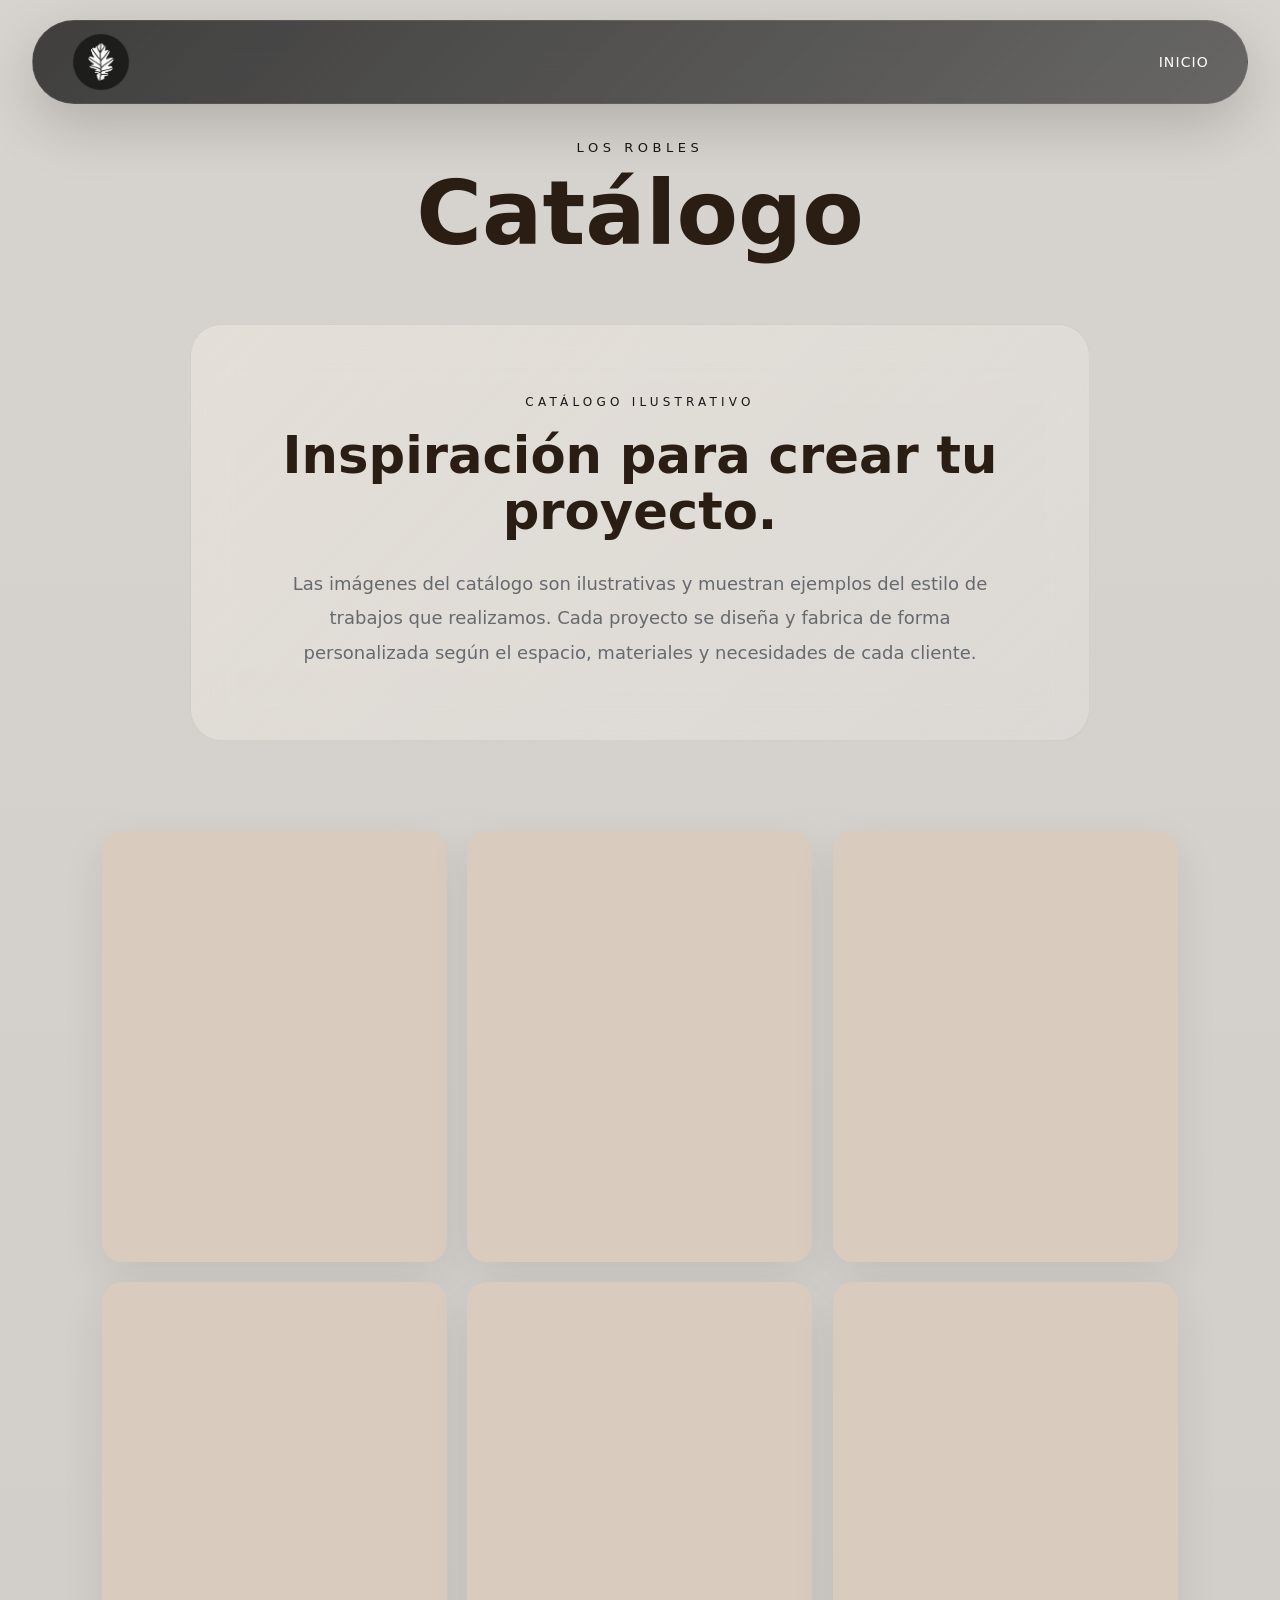
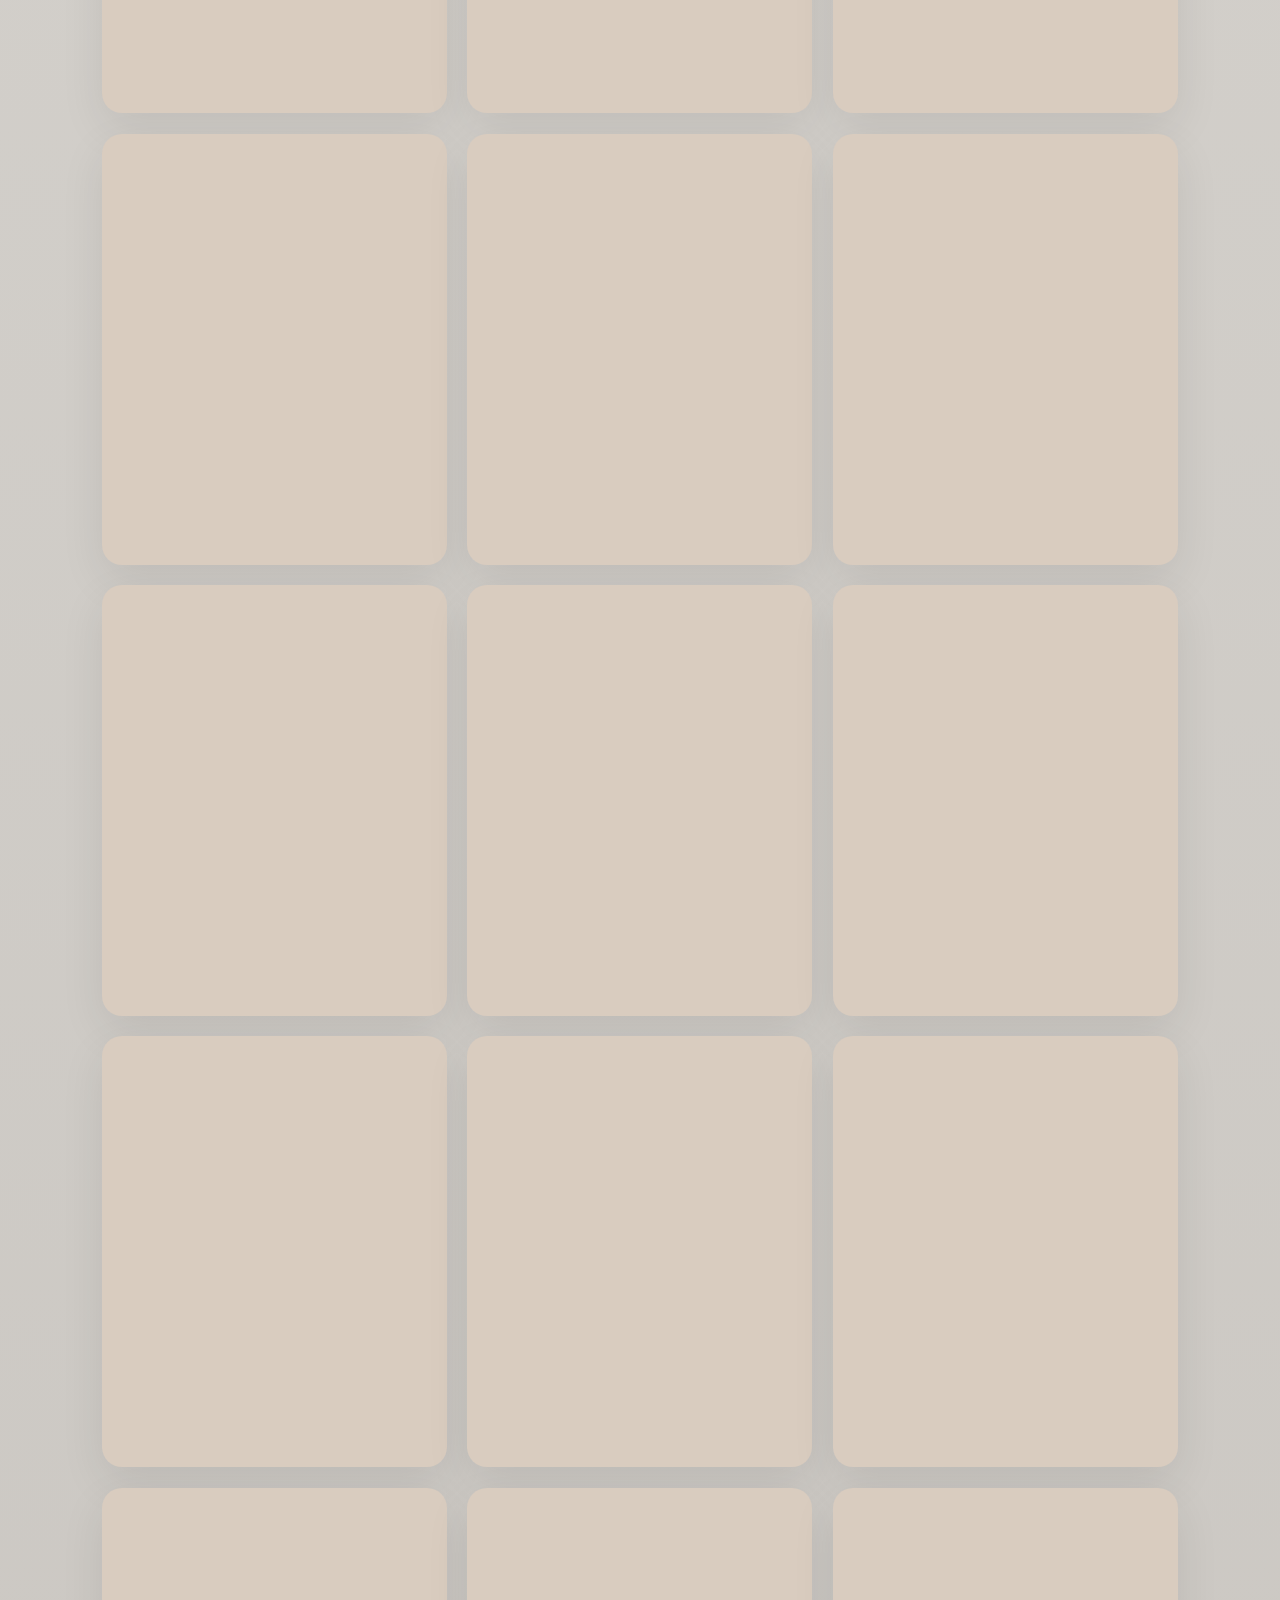
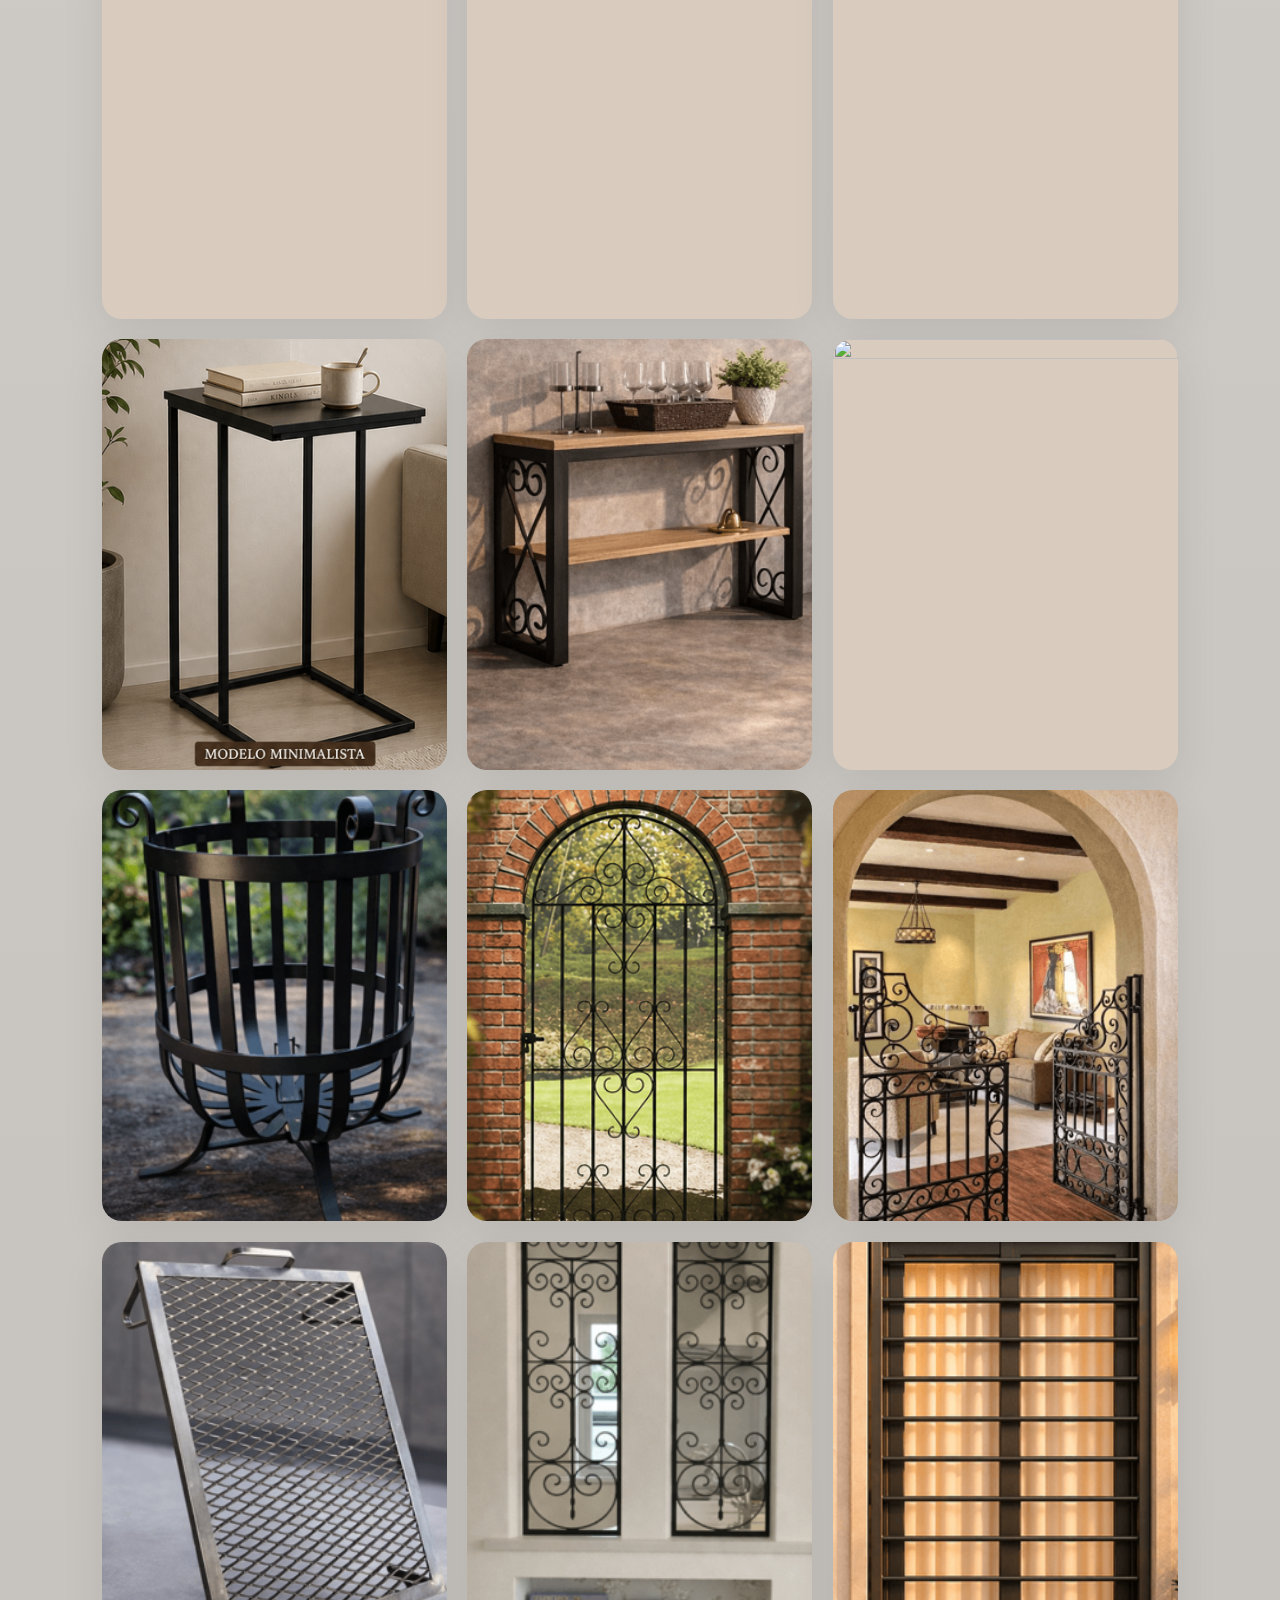
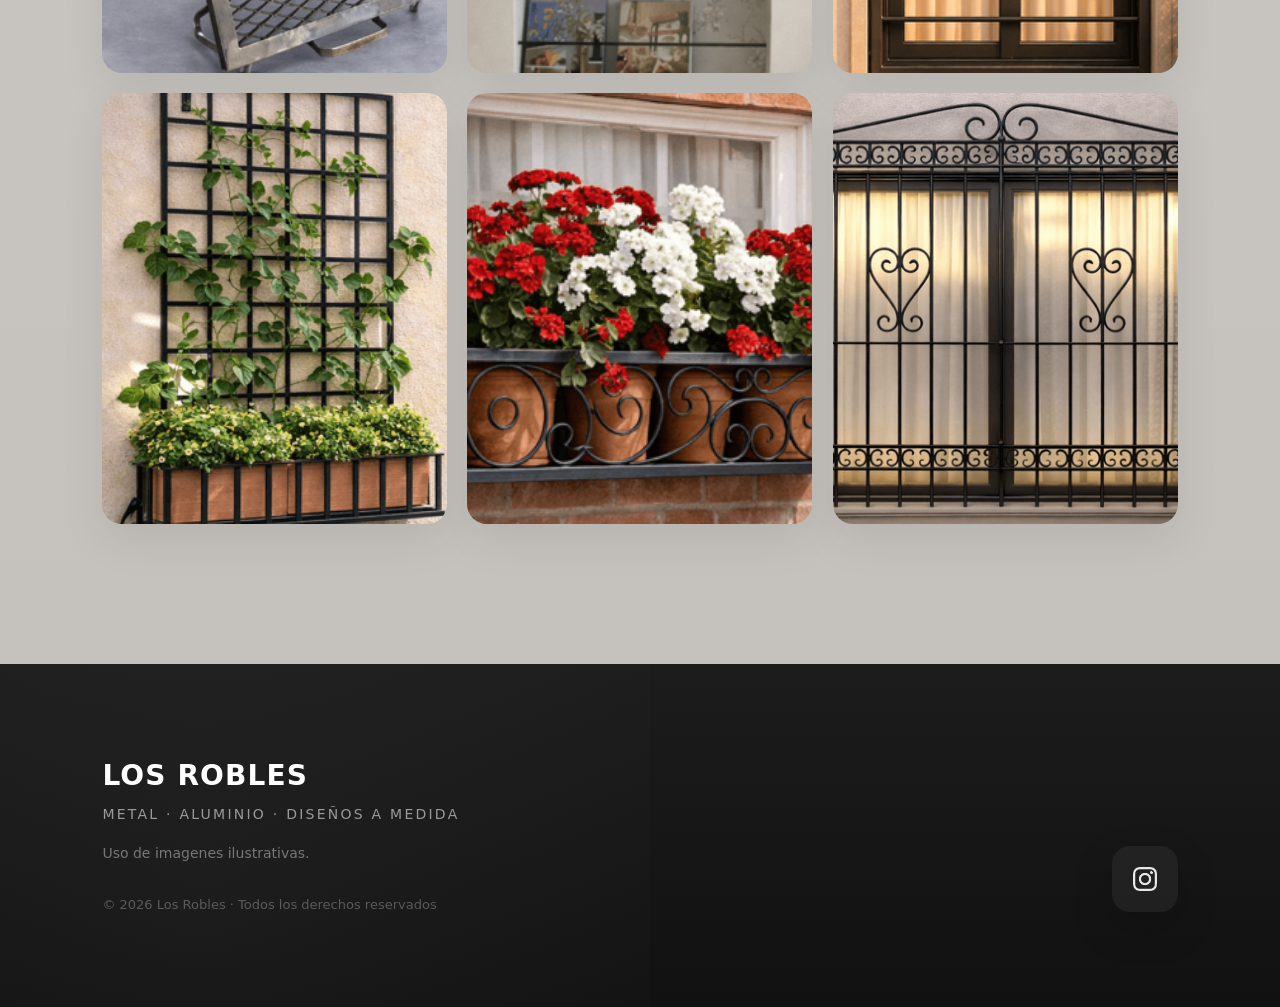
==== catalogo.html @ 6a44040e "Add files via upload" ====
<!DOCTYPE html>

<html lang="es">

<head>

<meta charset="UTF-8">

<meta
name="viewport"
content="width=device-width,initial-scale=1">

<title>

Catálogo — Los Robles

</title>

<link
rel="stylesheet"
href="style.css">

</head>

<body>

<nav>

<a
href="index.html"

class="logo">

<img
src="img/logo.png"
alt="Los Robles">

</a>

<div class="menu">

<a href="index.html">

Inicio

</a>

</div>

</nav>

<section
class="catalogo">

<div class="titulo">

<p>

LOS ROBLES

</p>

<h1>

Catálogo

</h1>

</div>

<!-- NUEVO -->

<div class="catalogo-info">

<p>

CATÁLOGO ILUSTRATIVO

</p>

<h2>

Inspiración para crear tu proyecto.

</h2>

<span>

Las imágenes del catálogo son ilustrativas y muestran ejemplos del estilo de trabajos que realizamos.
Cada proyecto se diseña y fabrica de forma personalizada según el espacio, materiales y necesidades de cada cliente.

</span>

</div>

<div
class="catalogo-grid">

<img loading="lazy" decoding="async" fetchpriority="low" src="img/producto1.png" alt="">
<img loading="lazy" decoding="async" fetchpriority="low" src="img/producto2.png" alt="">
<img loading="lazy" decoding="async" fetchpriority="low" src="img/producto3.png" alt="">
<img loading="lazy" decoding="async" fetchpriority="low" src="img/producto4.png" alt="">
<img loading="lazy" decoding="async" fetchpriority="low" src="img/producto5.png" alt="">

<img loading="lazy" decoding="async" fetchpriority="low" src="img/producto6.png" alt="">
<img loading="lazy" decoding="async" fetchpriority="low" src="img/producto7.png" alt="">
<img loading="lazy" decoding="async" fetchpriority="low" src="img/producto8.png" alt="">
<img loading="lazy" decoding="async" fetchpriority="low" src="img/producto9.png" alt="">
<img loading="lazy" decoding="async" fetchpriority="low" src="img/producto10.png" alt="">

<img loading="lazy" decoding="async" fetchpriority="low" src="img/producto11.png" alt="">
<img loading="lazy" decoding="async" fetchpriority="low" src="img/producto12.png" alt="">
<img loading="lazy" decoding="async" fetchpriority="low" src="img/producto13.png" alt="">
<img loading="lazy" decoding="async" fetchpriority="low" src="img/producto14.png" alt="">
<img loading="lazy" decoding="async" fetchpriority="low" src="img/producto15.png" alt="">

<img loading="lazy" decoding="async" fetchpriority="low" src="img/producto16.png" alt="">
<img loading="lazy" decoding="async" fetchpriority="low" src="img/producto17.png" alt="">
<img loading="lazy" decoding="async" fetchpriority="low" src="img/producto18.png" alt="">
<img loading="lazy" decoding="async" fetchpriority="low" src="img/producto19.png" alt="">
<img loading="lazy" decoding="async" fetchpriority="low" src="img/producto20.png" alt="">

<img loading="lazy" decoding="async" fetchpriority="low" src="img/producto21.png" alt="">
<img loading="lazy" decoding="async" fetchpriority="low" src="img/producto22.png" alt="">
<img loading="lazy" decoding="async" fetchpriority="low" src="img/producto23.png" alt="">
<img loading="lazy" decoding="async" fetchpriority="low" src="img/producto24.png" alt="">
<img loading="lazy" decoding="async" fetchpriority="low" src="img/producto25.png" alt="">

<img loading="lazy" decoding="async" fetchpriority="low" src="img/producto26.png" alt="">
<img loading="lazy" decoding="async" fetchpriority="low" src="img/producto27.png" alt="">
<img loading="lazy" decoding="async" fetchpriority="low" src="img/producto28.png" alt="">
<img loading="lazy" decoding="async" fetchpriority="low" src="img/producto29.png" alt="">
<img loading="lazy" decoding="async" fetchpriority="low" src="img/producto30.png" alt="">



</div>

</section>

<footer>

<div class="footer-left">

<div class="footer-logo">

LOS ROBLES

</div>

<div class="footer-copy">

Metal · Aluminio · Diseños a medida

</div>

<div class="footer-nota">

Uso de imagenes ilustrativas.

</div>

<div class="footer-copyright">

© 2026 Los Robles · Todos los derechos reservados

</div>

</div>

<a

href="https://www.instagram.com/los_robles_carpinteria/"

target="_blank"

class="footer-instagram"

>

<img

src="img/instagram.png"

alt="Instagram">

</a>

</footer>

</body>

</html>
---- style.css ----
/*======================

LOS ROBLES
METAL + ALUMINIO

=======================*/

:root{

--bg:#ECEAE7;
--bg2:#DAD7D2;
--bg3:#C3BEB8;

--metal:#202020;
--metal2:#343434;

--steel:#767B80;
--steel2:#A2A8AE;

--accent:#8C6A4D;
--accent2:#B18A68;

--text:#171717;

--soft:#666A6E;

--white:#F7F7F5;

}

/*===================

RESET

====================*/

*{

margin:0;

padding:0;

box-sizing:border-box;

}

html{

scroll-behavior:smooth;

}

body{

overflow-x:hidden;

font-family:

system-ui,
sans-serif;

background:

linear-gradient(

180deg,

#ECEAE7,

#D8D5D0

);

color:

var(--text);

}

/*===================

NAV

====================*/

nav{

position:fixed;

top:20px;

left:50%;

transform:

translateX(-50%);

width:

min(
1600px,
95%
);

height:84px;

padding:

0 38px;

display:flex;

align-items:center;

justify-content:

space-between;

background:

linear-gradient(

135deg,

rgba(
34,
34,
34,
.84
),

rgba(
64,
64,
64,
.74
)

);

backdrop-filter:

blur(20px);

border:

1px solid

rgba(
255,
255,
255,
.08
);

border-radius:

999px;

box-shadow:

0 20px 60px

rgba(
0,
0,
0,
.18
);

z-index:999;

}

.logo img{

height:60px;

display:block;

}

/*===================

MENU TEST

====================*/

.menu{

display:flex;

align-items:center;

gap:40px;

}

.menu a{

position:relative;

display:inline-block;

text-decoration:none;

color:white;

font-size:14px;

letter-spacing:.08em;

text-transform:uppercase;

padding:

10px
0;

transition:

.25s;

}

/* LINEA ROJA TEST */

.menu a::after{

content:"";

position:absolute;

left:50%;

bottom:-14px;

transform:

translateX(-50%);

width:0;

height:4px;

background:

red;

transition:

width .28s ease;

z-index:9999;

}

.menu a:hover{

color:white;

}

.menu a:hover::after{

width:100%;

}

/*===================

HERO

====================*/

.hero{

height:100vh;

display:flex;

align-items:center;

padding:

0 8%;

position:relative;

overflow:hidden;

}

.hero::before{

content:"";

position:absolute;

inset:0;

background:

linear-gradient(

90deg,

rgba(
14,
14,
14,
.96
) 0%,

rgba(
30,
30,
30,
.92
) 35%,

rgba(
60,
60,
60,
.82
) 70%,

rgba(
130,
130,
130,
.58
) 100%

),

url("img/hero.png");

background-size:cover;

background-position:center;

}

.hero::after{

content:"";

position:absolute;

left:-15%;

top:-15%;

width:1200px;

height:1200px;

background:

radial-gradient(

circle,

rgba(
180,
180,
180,
.10
),

transparent

);

}

.hero-content{

position:relative;

z-index:2;

max-width:760px;

}

.hero-content p{

font-size:13px;

letter-spacing:.45em;

color:

rgba(
255,
255,
255,
.72
);

margin-bottom:20px;

}

.hero h1{

font-size:

clamp(
4rem,
8vw,
7rem
);

line-height:.9;

font-weight:600;

color:white;

max-width:760px;

margin-bottom:44px;

}

.hero h1 span{

color:

var(--accent2);

}

.hero-sub{

font-size:20px;

line-height:1.8;

max-width:650px;

color:

rgba(
255,
255,
255,
.74
);

}

/*===================

BOTONES

====================*/

.btn{

display:inline-flex;

align-items:center;

justify-content:center;

margin-top:42px;

height:74px;

padding:

0 42px;

border-radius:999px;

background:

linear-gradient(

135deg,

#666,

#8E9398

);

color:white;

text-decoration:none;

font-weight:600;

transition:.25s;

box-shadow:

0 20px 60px

rgba(
0,
0,
0,
.16
);

}

.btn:hover{

transform:

translateY(-3px);

}

/*===================

SECCIONES

====================*/

section{

padding:

140px 8%;

}

#trabajos{

background:

linear-gradient(

180deg,

#E2DFDB,

#D0CCC7

);

}

.catalogo{

background:

linear-gradient(

180deg,

#D7D4CF,

#C5C1BC

);

}

h1,
h2{

font-weight:600;

}

h2{

font-size:

clamp(
2.6rem,
5vw,
4rem
);

margin-bottom:60px;

color:#202020;

}

/*===================

GALERIA

====================*/

.galeria,
.catalogo-grid{

display:grid;

grid-template-columns:

repeat(
auto-fill,
minmax(
420px,
1fr
));

gap:20px;

}

.galeria img,
/*===================

CATALOGO — MOSTRAR IMAGEN ENTERA

====================*/

.catalogo-grid img{

width:100%;

display:block;

/* más alto */

aspect-ratio:

4/5;

/* NO RECORTA */

object-fit:

contain;

object-position:

center;

background:

linear-gradient(

180deg,

rgba(255,248,240,.45),

rgba(220,205,190,.35)

);

padding:12px;

border-radius:22px;

content-visibility:auto;

contain-intrinsic-size:

800px 1000px;

}

/*===================

ANIMACIONES

====================*/

@keyframes aparecer{

from{

opacity:0;

transform:

translateY(20px);

}

to{

opacity:1;

transform:

translateY(0);

}

}

.hero-content{

animation:

aparecer

1s ease;

}


#contacto{

background:

linear-gradient(

180deg,

#B88F66,

#9F7856

);

}

h1,
h2{

font-weight:600;

}

h2{

font-size:

clamp(
2.4rem,
5vw,
4rem
);

margin-bottom:60px;

color:#2D2118;

}

/*===================

IMAGENES

====================*/

.galeria,
.catalogo-grid{

display:grid;

grid-template-columns:

repeat(
auto-fill,
minmax(
420px,
1fr
));

gap:20px;

}

.galeria img,
.catalogo-grid img{

width:100%;

display:block;

aspect-ratio:1;

object-fit:cover;

border-radius:20px;

box-shadow:

0 20px 60px

rgba(
50,
25,
10,
.10
);

content-visibility:auto;

contain-intrinsic-size:800px 800px;

}

/*===================

CONTACTO

====================*/

.contacto{

max-width:1100px;

margin:auto;

padding:60px;

background:

linear-gradient(

135deg,

var(--metal),

var(--metal2)

);

border-radius:30px;

display:flex;

justify-content:space-between;

align-items:center;

color:white;

}

.contacto p{

font-size:13px;

letter-spacing:.2em;

opacity:.6;

margin-bottom:12px;

}

.contacto h2{

color:white;

margin:0;

font-size:

clamp(
2rem,
4vw,
3rem
);

}

.wsp{

height:64px;

padding:0 36px;

display:flex;

align-items:center;

justify-content:center;

background:

linear-gradient(

135deg,

#25D366,

#17934A

);

color:white;

text-decoration:none;

border-radius:999px;

}

/*===================

FOOTER

====================*/

footer{

background:

linear-gradient(

180deg,

#241B15,

#17110D

);

padding:90px 8%;

display:flex;

justify-content:space-between;

align-items:center;

color:

rgba(
255,
255,
255,
.65
);

}

footer div:first-child{

font-size:28px;

color:white;

}

/*===================

RESPONSIVE

====================*/

@media(max-width:900px){

.menu{

display:none;

}

.hero h1{

font-size:4rem;

}

.contacto{

padding:40px;

flex-direction:column;

align-items:flex-start;

gap:25px;

}

.galeria,
.catalogo-grid{

grid-template-columns:1fr;

}

footer{

flex-direction:column;

gap:20px;

}

}

/*===================

CATALOGO INFO

====================*/

.catalogo .titulo{

text-align:center;

margin-bottom:70px;

}

.catalogo .titulo p{

font-size:13px;

letter-spacing:.35em;

color:var(--wood);

margin-bottom:18px;

}

.catalogo .titulo h1{

font-size:

clamp(
4rem,
7vw,
6rem
);

line-height:.9;

color:#2A1D14;

}

.catalogo-info{

max-width:900px;

margin:

0 auto 90px;

padding:

70px
60px;

background:

linear-gradient(

135deg,

rgba(
255,
245,
235,
.35
),

rgba(
255,
255,
255,
.18
)

);

backdrop-filter:

blur(18px);

border-radius:32px;

text-align:center;

border:

1px solid

rgba(
120,
90,
60,
.10
);

}

.catalogo-info p{

font-size:12px;

letter-spacing:.35em;

color:var(--wood);

margin-bottom:18px;

}

.catalogo-info h2{

font-size:

clamp(
2rem,
4vw,
3.2rem
);

line-height:1.1;

margin-bottom:28px;

color:#2A1D14;

}

.catalogo-info span{

display:block;

max-width:720px;

margin:auto;

font-size:18px;

line-height:1.9;

color:var(--soft);

}

/* móvil */

@media(max-width:900px){

.catalogo-info{

padding:40px 28px;

}

.catalogo-info span{

font-size:16px;

}

}



/*===================

FOOTER ELEGANTE

====================*/

footer{

background:

linear-gradient(

180deg,

#241B15,

#15100D

);

padding:

80px
8%;

display:flex;

justify-content:

space-between;

align-items:center;

}

.footer-logo{

font-size:32px;

font-weight:600;

letter-spacing:.04em;

color:white;

}

/* INSTAGRAM */

/* INSTAGRAM MAS ELEGANTE */

.footer-instagram{

width:54px;

height:54px;

display:flex;

align-items:center;

justify-content:center;

background:

rgba(
255,
255,
255,
.04
);

border-radius:16px;

transition:.25s;

box-shadow:

0 14px 34px

rgba(
0,
0,
0,
.18
);

}

.footer-instagram img{

width:18px;

height:18px;

object-fit:contain;

filter:

brightness(0)

invert(1);

opacity:.82;

}

.footer-instagram:hover{

transform:

translateY(-2px);

background:

rgba(
255,
255,
255,
.07
);

}

.footer-instagram img{

width:100%;

height:100%;

object-fit:cover;

display:block;

}



/* RESPONSIVE */

@media(max-width:900px){

footer{

flex-direction:column;

gap:26px;

}

.footer-logo{

font-size:26px;

}

.footer-instagram{

width:74px;

height:74px;

}

}



/*======================

ANIMACIONES PREMIUM

=======================*/

/* HERO aparece */

.hero-content{

animation:

heroFade

1.2s

cubic-bezier(
.2,
.8,
.2,
1
);

}

@keyframes heroFade{

from{

opacity:0;

transform:

translateY(50px);

}

to{

opacity:1;

transform:

translateY(0);

}

}

/* Logo */

.logo{

animation:

logoAppear

1s

ease;

}

@keyframes logoAppear{

from{

opacity:0;

transform:

translateX(-20px);

}

to{

opacity:1;

transform:none;

}

}

/* Navbar flotante */

nav{

animation:

navDrop

.9s

ease;

}

@keyframes navDrop{

from{

opacity:0;

transform:

translate(
-50%,
-40px
);

}

to{

opacity:1;

transform:

translateX(-50%);

}

}

/* Links navbar */

.menu a{

position:relative;

transition:

.25s;

}

.menu a:hover{

color:

var(--wood);

}

.menu a::after{

content:"";

position:absolute;

left:50%;

bottom:-8px;

width:0;

height:2px;

background:

linear-gradient(

90deg,

var(--wood),

#d7a16d

);

transform:

translateX(-50%);

transition:

.35s;

}

.menu a:hover::after{

width:100%;

}

/* Botón hero */

.btn{

transition:

.3s;

box-shadow:

0 10px 30px

rgba(
140,
90,
50,
.20
);

}

/* BOTON HERO */

.btn{

display:inline-flex;

align-items:center;

justify-content:center;

height:74px;

padding:

0 44px;

border-radius:999px;

background:

linear-gradient(

135deg,

#5F656B,

#8F959B

);

color:white;

text-decoration:none;

font-weight:600;

transition:

transform .25s,
background .25s,
box-shadow .25s;

box-shadow:

0 20px 50px

rgba(
0,
0,
0,
.16
);

}

.btn:hover{

transform:

translateY(-3px);

background:

linear-gradient(

135deg,

#72787E,

#A7ADB2

);

box-shadow:

0 28px 70px

rgba(
110,
115,
120,
.20
);

}

/*===================

CONTACTO PREMIUM
METAL + ALUMINIO

====================*/

#contacto{

padding:

180px
8%
120px;

background:

linear-gradient(

180deg,

#BDB9B3,

#7A7671,

#181818

);

}

/* BLOQUE */

.contacto{

max-width:1400px;

margin:auto;

padding:

90px
100px;

display:flex;

justify-content:

space-between;

align-items:center;

gap:100px;

position:relative;

overflow:hidden;

background:

linear-gradient(

135deg,

rgba(
28,
28,
28,
.98
),

rgba(
48,
48,
48,
.92
)

);

border:

1px solid

rgba(
255,
255,
255,
.06
);

border-radius:42px;

box-shadow:

0 60px 150px

rgba(
0,
0,
0,
.22
);

}

/* BRILLO METAL */

.contacto::before{

content:"";

position:absolute;

right:-240px;

top:-260px;

width:760px;

height:760px;

background:

radial-gradient(

circle,

rgba(
180,
180,
180,
.08
),

transparent

);

}

/* LINEA METALICA */

.contacto::after{

content:"";

position:absolute;

left:0;

top:0;

width:100%;

height:1px;

background:

linear-gradient(

90deg,

transparent,

rgba(
255,
255,
255,
.18
),

transparent

);

}

/* TEXTO */

.contacto-texto{

position:relative;

z-index:2;

max-width:700px;

}

.contacto-texto p{

font-size:12px;

letter-spacing:.38em;

text-transform:uppercase;

color:

rgba(
255,
255,
255,
.42
);

margin-bottom:18px;

}

.contacto-texto h2{

font-size:

clamp(
2.8rem,
5vw,
4.5rem
);

line-height:.95;

margin-bottom:26px;

color:white;

max-width:700px;

}

.contacto-texto span{

display:block;

max-width:620px;

font-size:18px;

line-height:1.9;

color:

rgba(
255,
255,
255,
.68
);

}

/* BOTON */

.wsp{

position:relative;

z-index:2;

height:78px;

padding:

0
38px;

display:flex;

align-items:center;

justify-content:center;

gap:14px;

background:

linear-gradient(

135deg,

#25D366,

#1DB458

);

border-radius:999px;

text-decoration:none;

box-shadow:

0 25px 70px

rgba(
37,
211,
102,
.22
);

transition:

transform .25s,
box-shadow .25s;

}

.wsp:hover{

transform:

translateY(-4px);

box-shadow:

0 35px 90px

rgba(
37,
211,
102,
.30
);

}

.wsp img{

width:28px;

height:28px;

object-fit:contain;

display:block;

}

.wsp span{

font-size:14px;

font-weight:600;

letter-spacing:.12em;

text-transform:uppercase;

color:white;

}

/* RESPONSIVE */

@media(max-width:900px){

#contacto{

padding:

120px
8%
90px;

}

.contacto{

padding:

52px
34px;

flex-direction:column;

align-items:flex-start;

gap:38px;

}

.contacto-texto h2{

font-size:3rem;

}

.contacto-texto span{

font-size:16px;

line-height:1.8;

}

.wsp{

width:100%;

height:74px;

justify-content:center;

}

}

/*===================

BOTON WHATSAPP

====================*/

.wsp{

position:relative;

z-index:2;

height:78px;

padding:

0
36px;

display:flex;

align-items:center;

justify-content:center;

gap:14px;

background:

linear-gradient(

135deg,

#25D366,

#1EB858

);

border-radius:999px;

text-decoration:none;

box-shadow:

0 25px 70px

rgba(
37,
211,
102,
.26
);

transition:

transform .25s,
box-shadow .25s;

}

.wsp:hover{

transform:

translateY(-4px);

box-shadow:

0 35px 90px

rgba(
37,
211,
102,
.34
);

}

.wsp img{

width:30px;

height:30px;

object-fit:contain;

display:block;

}

.wsp span{

color:white;

font-size:14px;

font-weight:600;

letter-spacing:.14em;

text-transform:uppercase;

}

/*===================

RESPONSIVE

====================*/

@media(max-width:900px){

#contacto{

padding:

120px
8%
90px;

}

.contacto{

padding:

50px
36px;

flex-direction:column;

align-items:flex-start;

gap:36px;

}

.contacto-texto h2{

font-size:3rem;

}

.contacto-texto span{

font-size:16px;

}

.wsp{

width:100%;

justify-content:center;

}

}

/* Títulos */

h1,
h2{

animation:

titleReveal

1s;

}

@keyframes titleReveal{

from{

opacity:0;

transform:

translateY(30px);

}

to{

opacity:1;

transform:none;

}

}

/* Scroll elegante */

html{

scroll-behavior:smooth;

}

/* Hero respira */

.hero::after{

animation:

warmLight

8s

ease-in-out

infinite;

}

@keyframes warmLight{

0%{

transform:

translateX(0);

opacity:.18;

}

50%{

transform:

translateX(40px);

opacity:.26;

}

100%{

transform:

translateX(0);

opacity:.18;

}

}

/*===================

FOOTER PREMIUM

====================*/

footer{

position:relative;

overflow:hidden;

padding:

95px
8%;

display:flex;

justify-content:

space-between;

align-items:flex-end;

gap:50px;

background:

linear-gradient(

180deg,

#1C1C1C,

#111

);

}

/* brillo metal */

footer::after{

content:"";

position:absolute;

left:-250px;

bottom:-350px;

width:900px;

height:900px;

background:

radial-gradient(

circle,

rgba(
180,
180,
180,
.05
),

transparent

);

}

.footer-left{

position:relative;

z-index:2;

}

.footer-logo{

font-size:34px;

font-weight:600;

color:white;

margin-bottom:14px;

}

.footer-copy{

font-size:14px;

letter-spacing:.16em;

text-transform:uppercase;

color:

rgba(
255,
255,
255,
.55
);

margin-bottom:18px;

}

.footer-nota{

max-width:560px;

font-size:14px;

line-height:1.9;

color:

rgba(
255,
255,
255,
.40
);

margin-bottom:30px;

}

.footer-copyright{

font-size:13px;

color:

rgba(
255,
255,
255,
.28
);

}

/* INSTAGRAM */

.footer-instagram{

position:relative;

z-index:2;

width:66px;

height:66px;

display:flex;

align-items:center;

justify-content:center;

background:

rgba(
255,
255,
255,
.05
);

border-radius:18px;

transition:.25s;

box-shadow:

0 16px 40px

rgba(
0,
0,
0,
.18
);

}

.footer-instagram:hover{

transform:

translateY(-3px);

background:

rgba(
255,
255,
255,
.08
);

}

.footer-instagram img{

width:24px;

height:24px;

object-fit:contain;

filter:

brightness(0)

invert(1);

opacity:.9;

}

/* MOVIL */

@media(max-width:900px){

footer{

flex-direction:column;

align-items:flex-start;

gap:36px;

}

.footer-logo{

font-size:28px;

}

.footer-instagram{

width:60px;

height:60px;

}

}


/*===================

NAV MOBILE

====================*/

@media(max-width:900px){

nav{

height:72px;

padding:

0 20px;

top:14px;

}

.logo img{

height:46px;

}

.menu{

display:flex;

gap:18px;

flex-wrap:nowrap;

}

.menu a{

font-size:11px;

letter-spacing:.05em;

}

}

/*===================

HERO CELULAR
FOCO A LA DERECHA

====================*/

@media(max-width:900px){

.hero::before{

background-position:

75% center;

background-size:

cover;

}

}


/*===================

ARREGLO CATALOGO MOVIL

====================*/

/* nunca permitir scroll lateral */

html,
body{

max-width:100%;

overflow-x:hidden;

}

/* sección */

.catalogo{

overflow:hidden;

}

/* grilla */

.catalogo-grid{

display:grid;

grid-template-columns:

repeat(
auto-fit,
minmax(
160px,
1fr
));

gap:14px;

width:100%;

}

/* imágenes */

.catalogo-grid img{

width:100%;

height:auto;

display:block;

object-fit:contain;

aspect-ratio:auto;

max-width:100%;

padding:0;

border-radius:18px;

}

/* CELULAR */

@media(max-width:900px){

.catalogo{

padding:

130px
5%
90px;

}

.catalogo-grid{

grid-template-columns:

1fr
1fr;

gap:10px;

}

.catalogo-grid img{

border-radius:14px;

}

}

/* CELULAR MUY CHICO */

@media(max-width:500px){

.catalogo-grid{

grid-template-columns:

1fr;

}

}

/*===================

CATALOGO FINAL

====================*/

.catalogo-grid{

display:grid;

grid-template-columns:

repeat(
auto-fill,
minmax(
320px,
1fr
));

gap:20px;

align-items:start;

}

/* TARJETA */

.catalogo-grid img{

width:100%;

display:block;

aspect-ratio:

4/5;

object-fit:

cover;

object-position:

center;

border-radius:20px;

background:

#D9CCBF;

box-shadow:

0 16px 45px

rgba(
0,
0,
0,
.08
);

/* rendimiento */

content-visibility:auto;

contain-intrinsic-size:

800px 1000px;

}

/* TABLET */

@media(max-width:900px){

.catalogo-grid{

grid-template-columns:

repeat(
2,
1fr
);

gap:12px;

}

.catalogo-grid img{

aspect-ratio:

1/1;

border-radius:16px;

}

}

/* CELULAR */

@media(max-width:600px){

.catalogo{

padding:

120px
6%
90px;

}

.catalogo-grid{

grid-template-columns:

repeat(
2,
1fr
);

gap:10px;

}

.catalogo-grid img{

aspect-ratio:

1/1;

border-radius:14px;

}

}
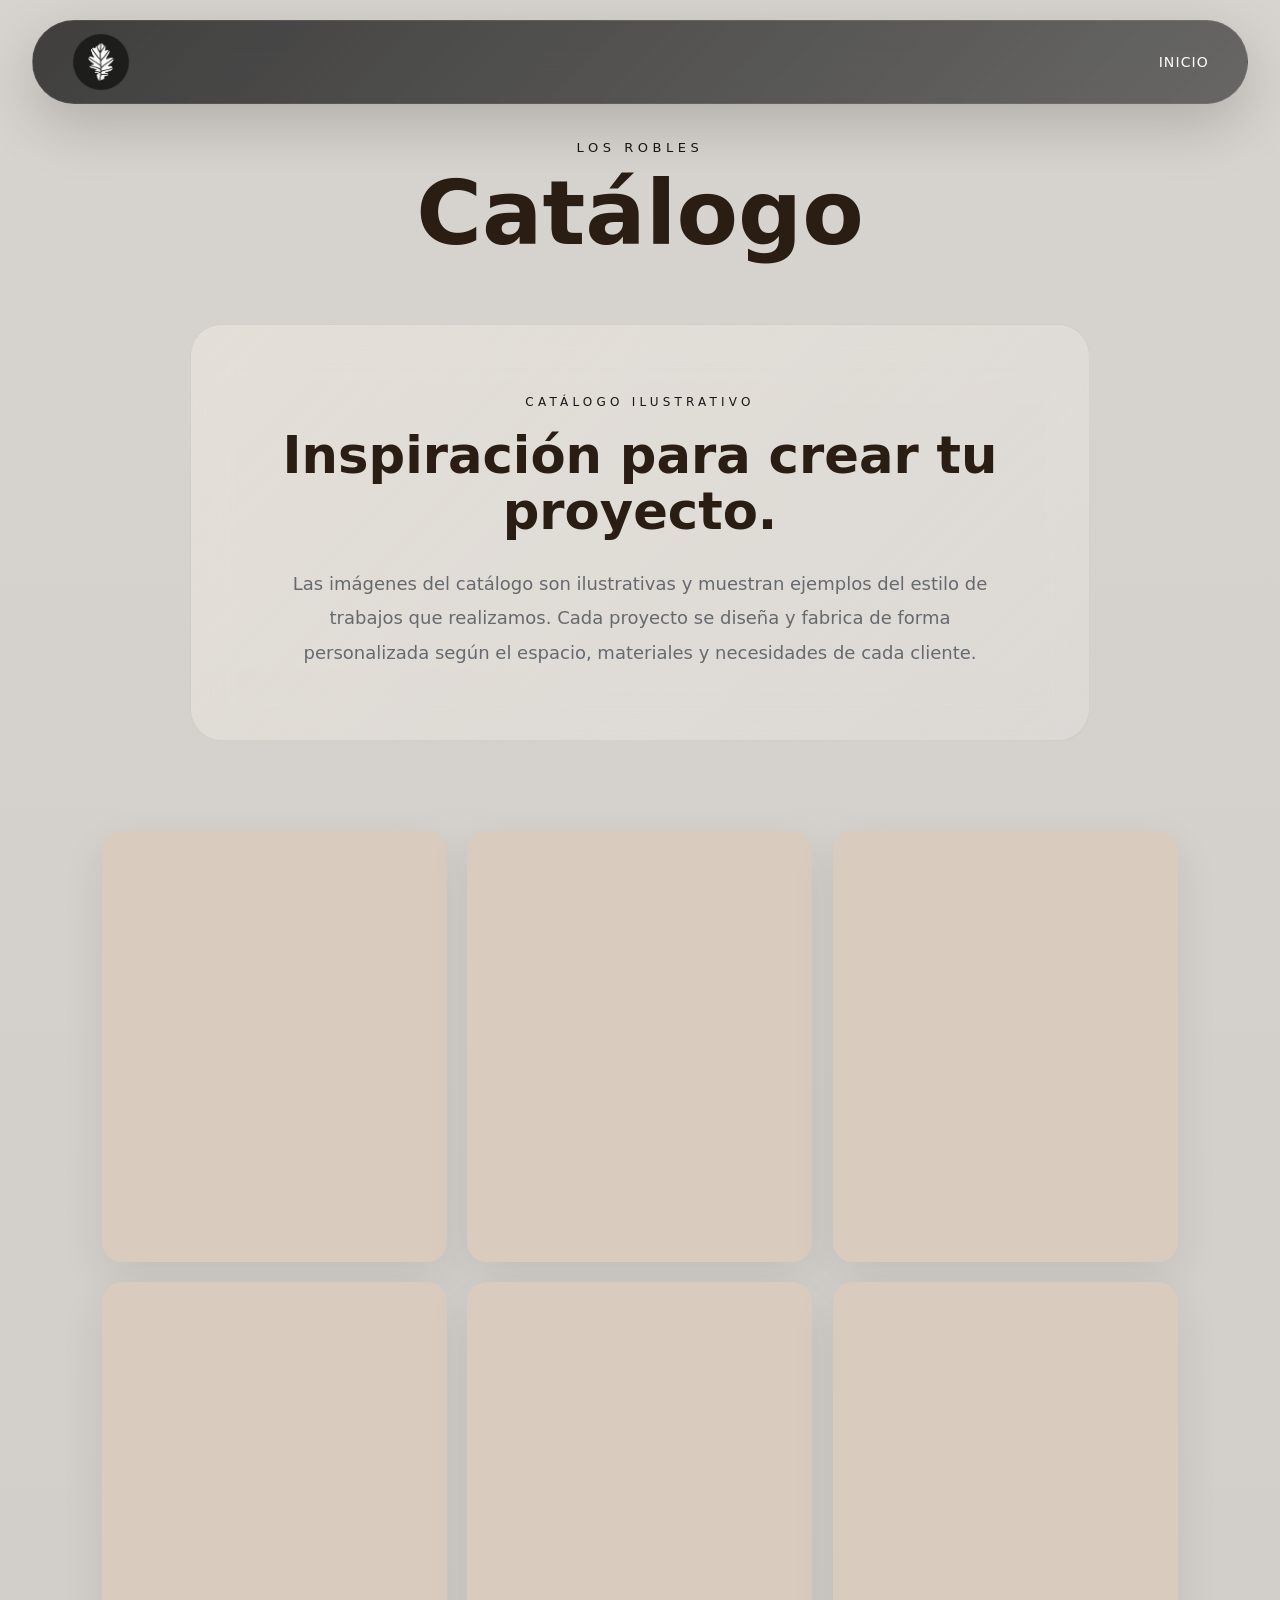
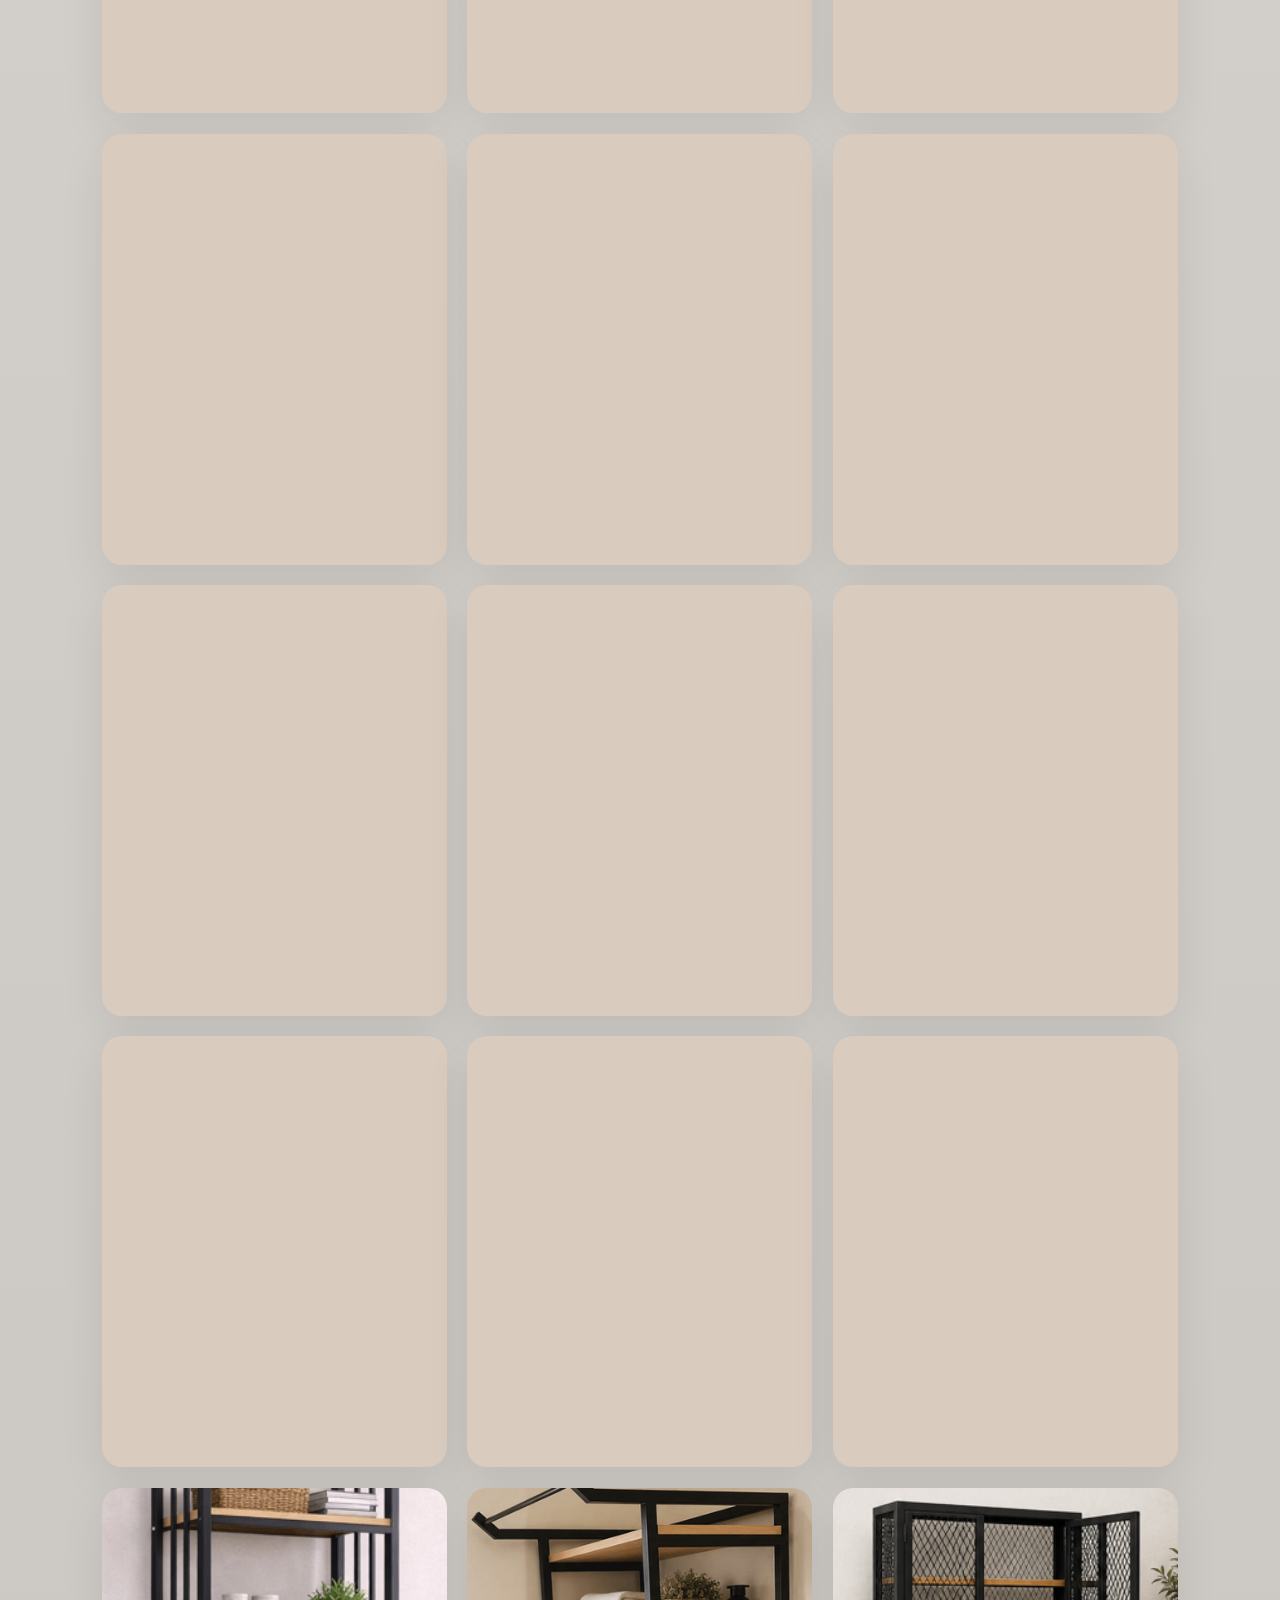
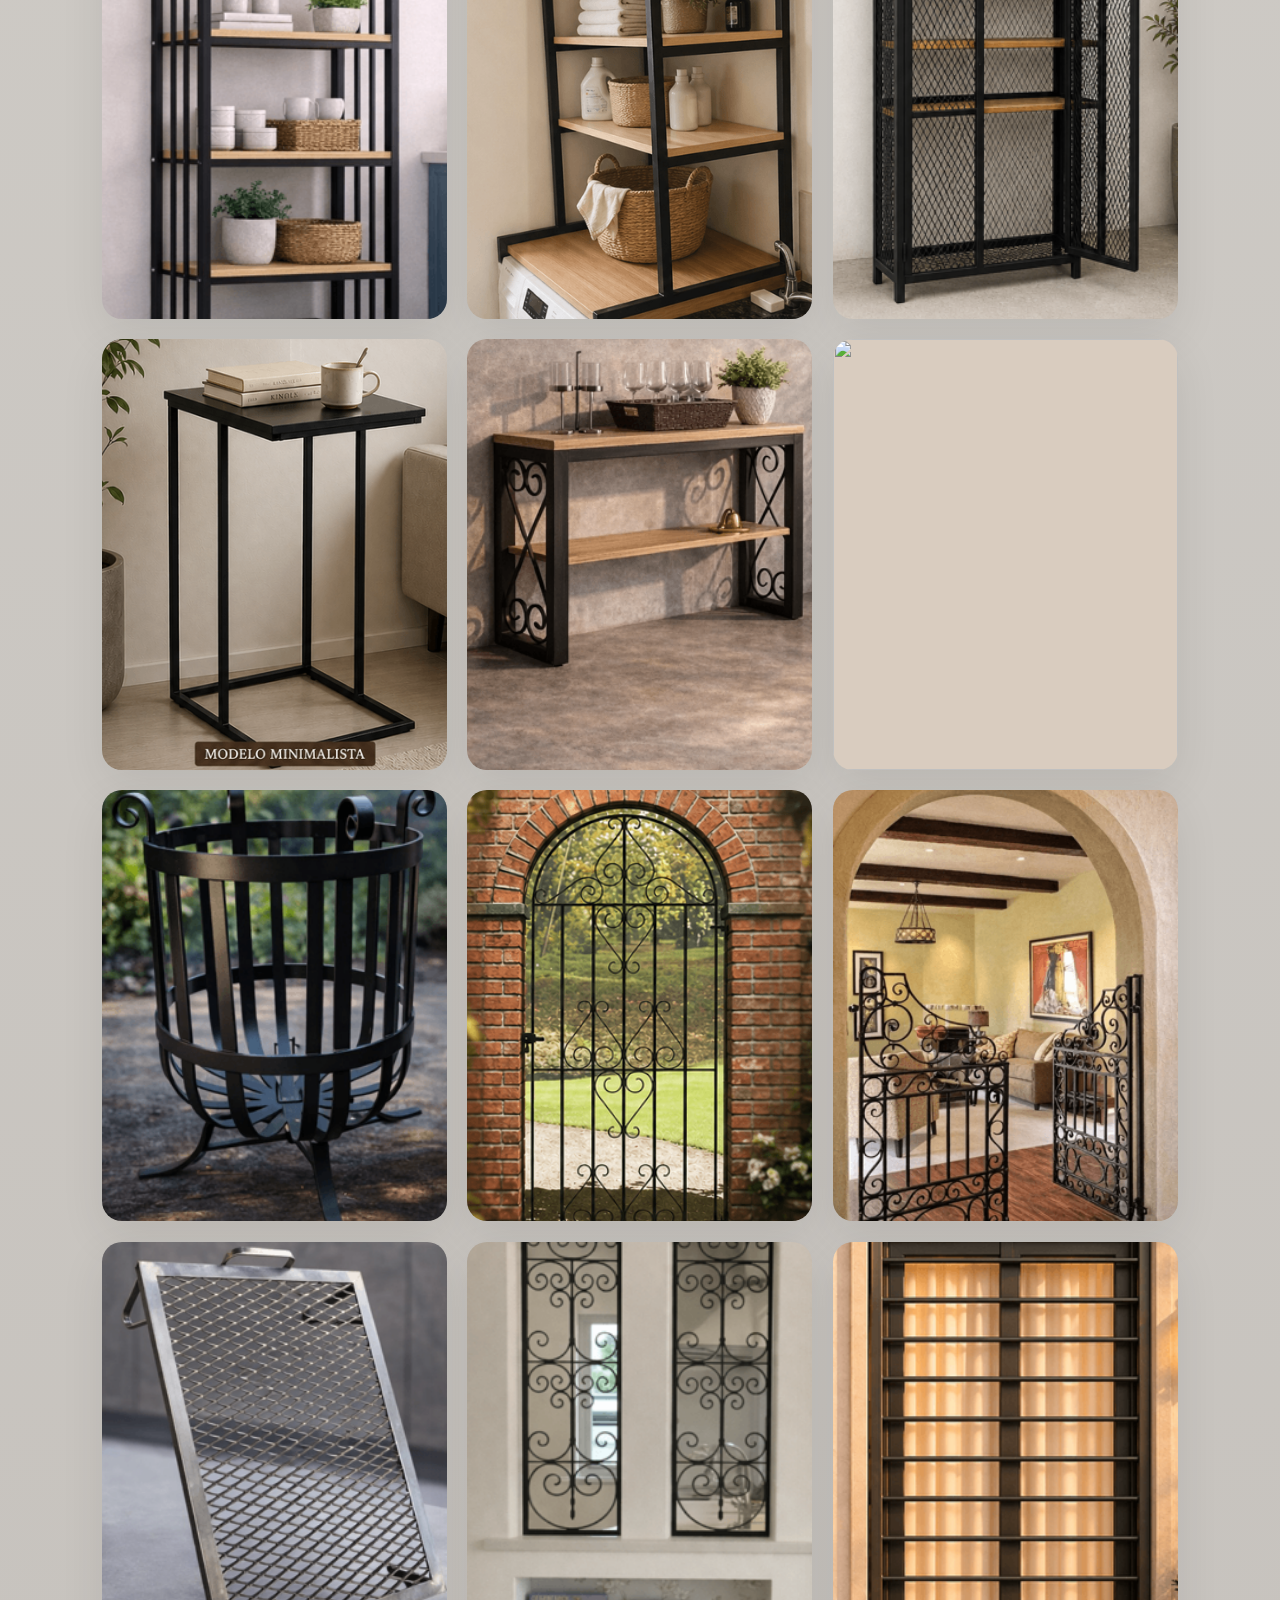
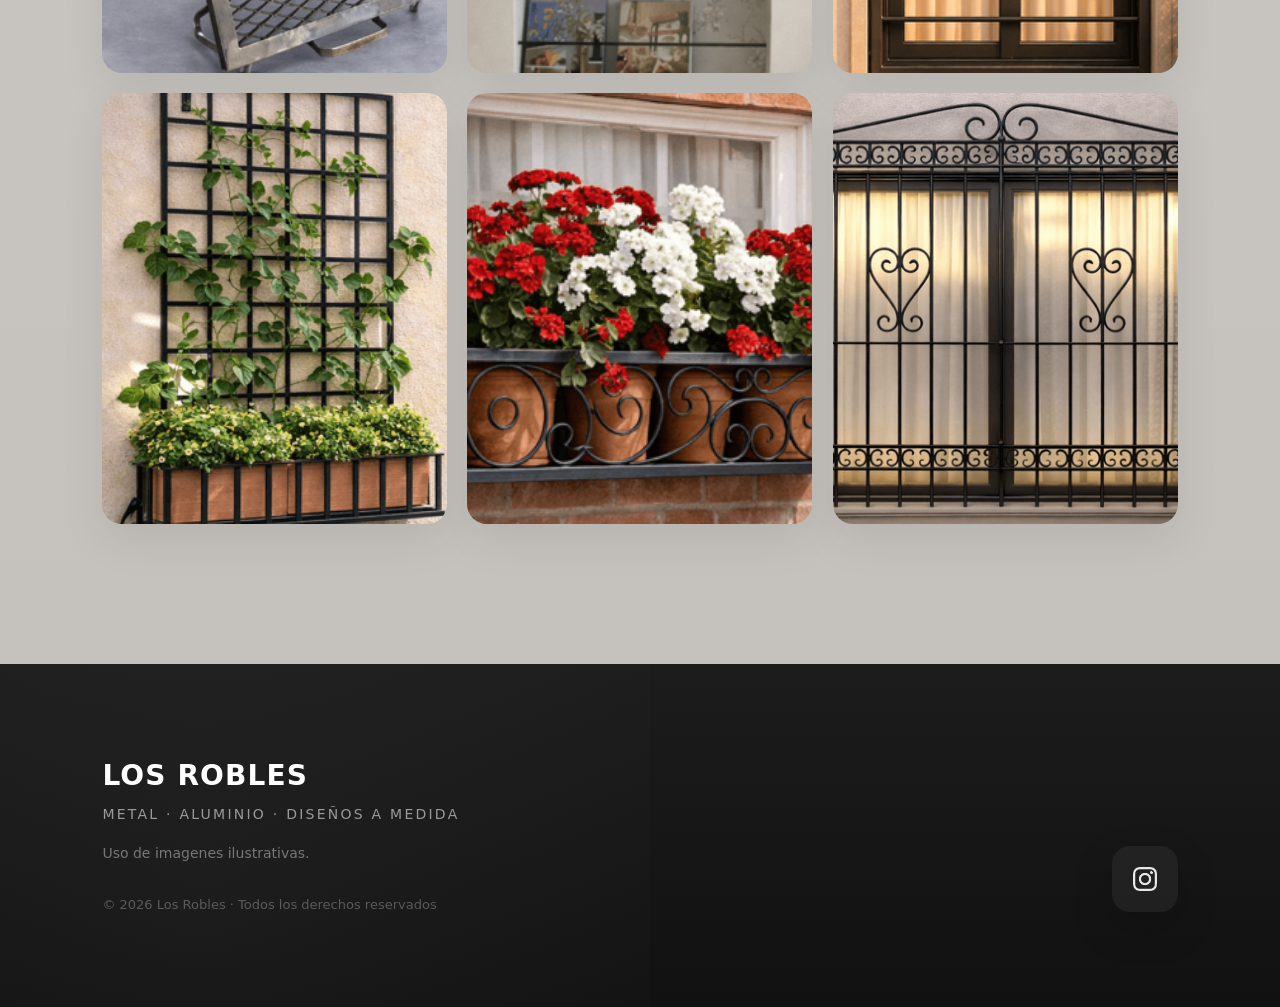
==== commit 4d92bc74: "Update catalogo.html" ====
--- a/catalogo.html
+++ b/catalogo.html
@@ -1,7 +1,3 @@
-<!DOCTYPE html>
-
-<html lang="es">
-
 <head>
 
 <meta charset="UTF-8">
@@ -12,9 +8,73 @@
 
 <title>
 
-Catálogo — Los Robles
+Catálogo — Los Robles | Metal y aluminio 
 
 </title>
+
+<meta
+name="description"
+content="Catálogo ilustrativo de proyectos en metal, aluminio y madera. Diseños personalizados y trabajos a medida.">
+
+<meta
+name="keywords"
+content="catálogo carpintería, aluminio, metal, muebles a medida, diseños personalizados, herrería artística, carpintería Mendoza">
+
+<meta
+name="author"
+content="Los Robles">
+
+<meta
+name="theme-color"
+content="#241B15">
+
+<!-- Open Graph -->
+
+<meta
+property="og:title"
+content="Catálogo — Los Robles">
+
+<meta
+property="og:description"
+content="Ejemplos de proyectos y diseños personalizados en metal y madera.">
+
+<meta
+property="og:type"
+content="website">
+
+<meta
+property="og:image"
+content="img/producto1.png">
+
+<meta
+property="og:locale"
+content="es_AR">
+
+<!-- Twitter -->
+
+<meta
+name="twitter:card"
+content="summary_large_image">
+
+<!-- favicon -->
+
+<link
+rel="icon"
+href="img/logo.png">
+
+<!-- preload -->
+
+<link
+rel="preload"
+href="img/logo.png"
+as="image">
+
+<link
+rel="preload"
+href="img/producto1.png"
+as="image">
+
+<!-- css -->
 
 <link
 rel="stylesheet"
@@ -190,4 +250,4 @@
 
 </body>
 
-</html>+</html>
